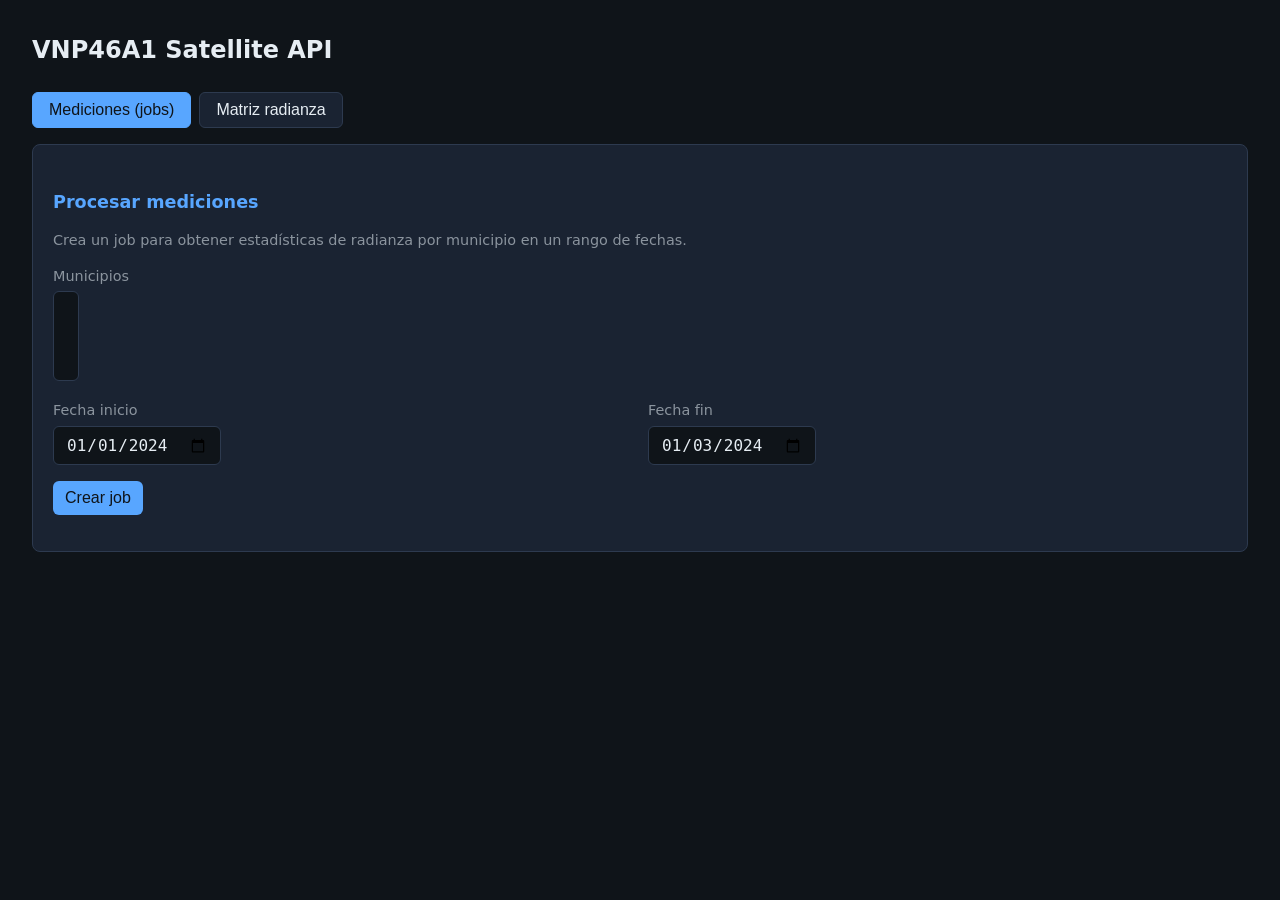
==== api/static/index.html @ 7f587f59 "Add simple web UI with heatmap visualization for radiance matrix endpoint - Serve static UI at / for" ====
<!DOCTYPE html>
<html lang="es">
<head>
  <meta charset="UTF-8">
  <meta name="viewport" content="width=device-width, initial-scale=1.0">
  <title>VNP46A1 Satellite API</title>
  <style>
    :root {
      --bg: #0f1419;
      --surface: #1a2332;
      --border: #2d3a4f;
      --text: #e6edf3;
      --muted: #8b949e;
      --accent: #58a6ff;
      --success: #3fb950;
      --error: #f85149;
    }
    * { box-sizing: border-box; }
    body {
      font-family: 'Segoe UI', system-ui, sans-serif;
      background: var(--bg);
      color: var(--text);
      margin: 0;
      padding: 2rem;
      line-height: 1.5;
    }
    h1 { font-size: 1.5rem; margin: 0 0 1.5rem 0; }
    h2 { font-size: 1.1rem; margin: 1.5rem 0 0.75rem 0; color: var(--accent); }
    .tabs { display: flex; gap: 0.5rem; margin-bottom: 1rem; }
    .tabs button {
      background: var(--surface);
      border: 1px solid var(--border);
      color: var(--text);
      padding: 0.5rem 1rem;
      cursor: pointer;
      border-radius: 6px;
    }
    .tabs button.active { background: var(--accent); color: var(--bg); border-color: var(--accent); }
    .tabs button:hover:not(.active) { background: var(--border); }
    .panel { display: none; }
    .panel.active { display: block; }
    .card {
      background: var(--surface);
      border: 1px solid var(--border);
      border-radius: 8px;
      padding: 1.25rem;
      margin-bottom: 1rem;
    }
    label { display: block; margin-bottom: 0.25rem; color: var(--muted); font-size: 0.9rem; }
    input, select, button {
      font-size: 1rem;
      padding: 0.5rem 0.75rem;
      border-radius: 6px;
      border: 1px solid var(--border);
    }
    input, select { background: var(--bg); color: var(--text); margin-bottom: 1rem; }
    button {
      background: var(--accent);
      color: var(--bg);
      border: none;
      cursor: pointer;
      font-weight: 500;
    }
    button:hover { opacity: 0.9; }
    button:disabled { opacity: 0.5; cursor: not-allowed; }
    .form-row { display: flex; gap: 1rem; flex-wrap: wrap; }
    .form-row > div { flex: 1; min-width: 140px; }
    .status { padding: 0.75rem; border-radius: 6px; margin-top: 1rem; font-family: monospace; font-size: 0.85rem; }
    .status.running { background: rgba(88, 166, 255, 0.15); border: 1px solid var(--accent); }
    .status.completed { background: rgba(63, 185, 80, 0.15); border: 1px solid var(--success); }
    .status.failed { background: rgba(248, 81, 73, 0.15); border: 1px solid var(--error); }
    #results pre, #matrizResult pre {
      background: var(--bg);
      padding: 1rem;
      border-radius: 6px;
      overflow-x: auto;
      max-height: 300px;
      overflow-y: auto;
    }
    .msg { color: var(--muted); font-size: 0.9rem; }
    .heatmap-wrap { margin: 1rem 0; }
    .heatmap-wrap canvas {
      max-width: 100%;
      height: auto;
      border-radius: 6px;
      border: 1px solid var(--border);
      image-rendering: pixelated;
      image-rendering: crisp-edges;
    }
    .heatmap-legend {
      display: flex;
      align-items: center;
      gap: 0.5rem;
      margin-top: 0.5rem;
      font-size: 0.8rem;
      color: var(--muted);
    }
    .heatmap-legend-bar {
      height: 12px;
      border-radius: 4px;
      min-width: 120px;
    }
    details { margin-top: 1rem; }
    details summary { cursor: pointer; color: var(--accent); }
  </style>
</head>
<body>
  <h1>VNP46A1 Satellite API</h1>
  <div class="tabs">
    <button class="active" data-tab="jobs">Mediciones (jobs)</button>
    <button data-tab="matriz">Matriz radianza</button>
  </div>

  <div id="jobs" class="panel active card">
    <h2>Procesar mediciones</h2>
    <p class="msg">Crea un job para obtener estadísticas de radianza por municipio en un rango de fechas.</p>
    <label>Municipios</label>
    <select id="jobMunicipios" multiple style="min-height: 80px;"></select>
    <div class="form-row">
      <div>
        <label>Fecha inicio</label>
        <input type="date" id="jobFechaInicio" value="2024-01-01">
      </div>
      <div>
        <label>Fecha fin</label>
        <input type="date" id="jobFechaFin" value="2024-01-03">
      </div>
    </div>
    <button id="btnCreateJob">Crear job</button>
    <div id="jobStatus" class="status" style="display:none;"></div>
    <div id="results" style="margin-top:1rem;"></div>
  </div>

  <div id="matriz" class="panel card">
    <h2>Matriz de radianza</h2>
    <p class="msg">Obtén la matriz de radianza y la máscara binaria del municipio para una fecha.</p>
    <div class="form-row">
      <div>
        <label>Municipio</label>
        <select id="matrizMunicipio"></select>
      </div>
      <div>
        <label>Fecha</label>
        <input type="date" id="matrizFecha" value="2024-01-15">
      </div>
    </div>
    <button id="btnCreateMatriz">Crear job matriz</button>
    <div id="matrizStatus" class="status" style="display:none;"></div>
    <div id="matrizResult" style="margin-top:1rem;"></div>
  </div>

  <script>
    const API = '';
    async function api(path, opts = {}) {
      const r = await fetch(API + path, { headers: { 'Content-Type': 'application/json' }, ...opts });
      if (!r.ok) {
        const err = await r.json().catch(() => ({ detail: r.statusText }));
        throw new Error(err.detail || JSON.stringify(err));
      }
      return r.status === 204 ? null : r.json();
    }

    async function loadMunicipios() {
      const { municipios } = await api('/municipios');
      const sel = document.getElementById('jobMunicipios');
      const selM = document.getElementById('matrizMunicipio');
      municipios.forEach(m => {
        sel.add(new Option(m, m));
        selM.add(new Option(m, m));
      });
    }

    document.querySelectorAll('.tabs button').forEach(btn => {
      btn.onclick = () => {
        document.querySelectorAll('.tabs button').forEach(b => b.classList.remove('active'));
        document.querySelectorAll('.panel').forEach(p => p.classList.remove('active'));
        btn.classList.add('active');
        document.getElementById(btn.dataset.tab).classList.add('active');
      };
    });

    document.getElementById('btnCreateJob').onclick = async () => {
      const sel = document.getElementById('jobMunicipios');
      const selected = [...sel.selectedOptions].map(o => o.value);
      if (!selected.length) { alert('Selecciona al menos un municipio'); return; }
      const fechaInicio = document.getElementById('jobFechaInicio').value;
      const fechaFin = document.getElementById('jobFechaFin').value;
      const el = document.getElementById('jobStatus');
      const res = document.getElementById('results');
      res.innerHTML = '';
      el.style.display = 'block';
      el.className = 'status running';
      el.textContent = 'Creando job...';
      try {
        const job = await api('/jobs', {
          method: 'POST',
          body: JSON.stringify({ municipios: selected, fecha_inicio: fechaInicio, fecha_fin: fechaFin }),
        });
        el.textContent = `Job ${job.job_id.slice(0, 8)}... — ${job.status}`;
        const poll = async () => {
          const st = await api(`/jobs/${job.job_id}`);
          el.className = 'status ' + st.status;
          el.textContent = `${st.job_id.slice(0, 8)}... — ${st.status} ${st.progress || ''}`.trim();
          if (st.status === 'completed') {
            const data = await api(`/jobs/${job.job_id}/results`);
            res.innerHTML = '<h3>Resultados</h3><pre>' + JSON.stringify(data.results, null, 2) + '</pre>';
          } else if (st.status === 'failed') {
            res.innerHTML = '<p style="color:var(--error)">Error: ' + (st.error || '') + '</p>';
          } else {
            setTimeout(poll, 2500);
          }
        };
        poll();
      } catch (e) {
        el.className = 'status failed';
        el.textContent = 'Error: ' + e.message;
      }
    };

    document.getElementById('btnCreateMatriz').onclick = async () => {
      const municipio = document.getElementById('matrizMunicipio').value;
      const fecha = document.getElementById('matrizFecha').value;
      const el = document.getElementById('matrizStatus');
      const res = document.getElementById('matrizResult');
      res.innerHTML = '';
      el.style.display = 'block';
      el.className = 'status running';
      el.textContent = 'Creando job matriz...';
      try {
        const job = await api('/matriz', {
          method: 'POST',
          body: JSON.stringify({ municipio, fecha }),
        });
        el.textContent = `Job ${job.job_id.slice(0, 8)}... — ${job.status}`;
        const poll = async () => {
          const st = await api(`/matriz/${job.job_id}`);
          el.className = 'status ' + st.status;
          el.textContent = `${st.job_id.slice(0, 8)}... — ${st.status} ${st.progress || ''}`.trim();
          if (st.status === 'completed') {
            const data = await api(`/matriz/${job.job_id}/resultado`);
            res.innerHTML = '<h3>Resultado</h3>';
            renderHeatmap(data.radiance_matrix, data.municipality_mask, res);
            const summary = document.createElement('details');
            summary.innerHTML = '<summary>Metadata y datos crudos</summary><pre>' +
              JSON.stringify({ municipio: data.municipio, fecha: data.fecha, bbox: data.bbox, rows: data.rows, cols: data.cols }, null, 2) +
              '\n\nradiance_matrix (muestra): ' + JSON.stringify(data.radiance_matrix.slice(0, 3).map(r => r?.slice(0, 5))) +
              '\n\nmunicipality_mask (muestra): ' + JSON.stringify(data.municipality_mask?.slice(0, 3).map(r => r?.slice(0, 5))) + '</pre>';
            res.appendChild(summary);
          } else if (st.status === 'failed') {
            res.innerHTML = '<p style="color:var(--error)">Error: ' + (st.error || '') + '</p>';
          } else {
            setTimeout(poll, 2500);
          }
        };
        poll();
      } catch (e) {
        el.className = 'status failed';
        el.textContent = 'Error: ' + e.message;
      }
    };

    function radianceToColor(v, min, max) {
      if (v == null || (typeof v === 'number' && !Number.isFinite(v))) return [40, 40, 50];
      const t = max > min ? (v - min) / (max - min) : 0;
      const t2 = Math.max(0, Math.min(1, t));
      const r = Math.round(59 + (252 - 59) * t2);
      const g = Math.round(76 + (229 - 76) * t2);
      const b = Math.round(172 + (56 - 172) * t2);
      return [r, g, b];
    }

    function renderHeatmap(radianceMatrix, municipalityMask, container, cellSize = 8) {
      const rows = radianceMatrix.length;
      const cols = radianceMatrix[0]?.length || 0;
      if (!rows || !cols) return;

      let min = Infinity, max = -Infinity;
      for (let r = 0; r < rows; r++) {
        for (let c = 0; c < cols; c++) {
          const v = radianceMatrix[r][c];
          if (v != null && Number.isFinite(v)) {
            min = Math.min(min, v);
            max = Math.max(max, v);
          }
        }
      }
      if (min === Infinity) min = 0;
      if (max === -Infinity) max = 1;

      const w = cols * cellSize;
      const h = rows * cellSize;
      const scale = Math.min(1, 400 / Math.max(w, h));
      const cw = Math.round(w * scale);
      const ch = Math.round(h * scale);
      const px = cw / cols;
      const py = ch / rows;

      const canvas = document.createElement('canvas');
      canvas.width = cw;
      canvas.height = ch;
      const ctx = canvas.getContext('2d');

      for (let r = 0; r < rows; r++) {
        for (let c = 0; c < cols; c++) {
          const [rr, gg, bb] = radianceToColor(radianceMatrix[r][c], min, max);
          ctx.fillStyle = `rgb(${rr},${gg},${bb})`;
          ctx.fillRect(c * px, r * py, Math.ceil(px) + 1, Math.ceil(py) + 1);
          if (municipalityMask && municipalityMask[r] && municipalityMask[r][c] === 0) {
            ctx.fillStyle = 'rgba(0,0,0,0.4)';
            ctx.fillRect(c * px, r * py, Math.ceil(px) + 1, Math.ceil(py) + 1);
          }
        }
      }

      const wrap = document.createElement('div');
      wrap.className = 'heatmap-wrap';
      wrap.innerHTML = '<p class="msg">Matriz de radianza (azul= bajo, amarillo= alto). Píxeles fuera del municipio atenuados.</p>';
      wrap.appendChild(canvas);
      const legend = document.createElement('div');
      legend.className = 'heatmap-legend';
      legend.innerHTML = `<span>${min.toFixed(1)}</span><div class="heatmap-legend-bar" style="background:linear-gradient(to right,rgb(59,76,172),rgb(252,229,56))"></div><span>${max.toFixed(1)} nW/(cm²·sr)</span>`;
      wrap.appendChild(legend);
      container.appendChild(wrap);
    }

    loadMunicipios().catch(e => alert('No se pudo cargar municipios: ' + e.message));
  </script>
</body>
</html>
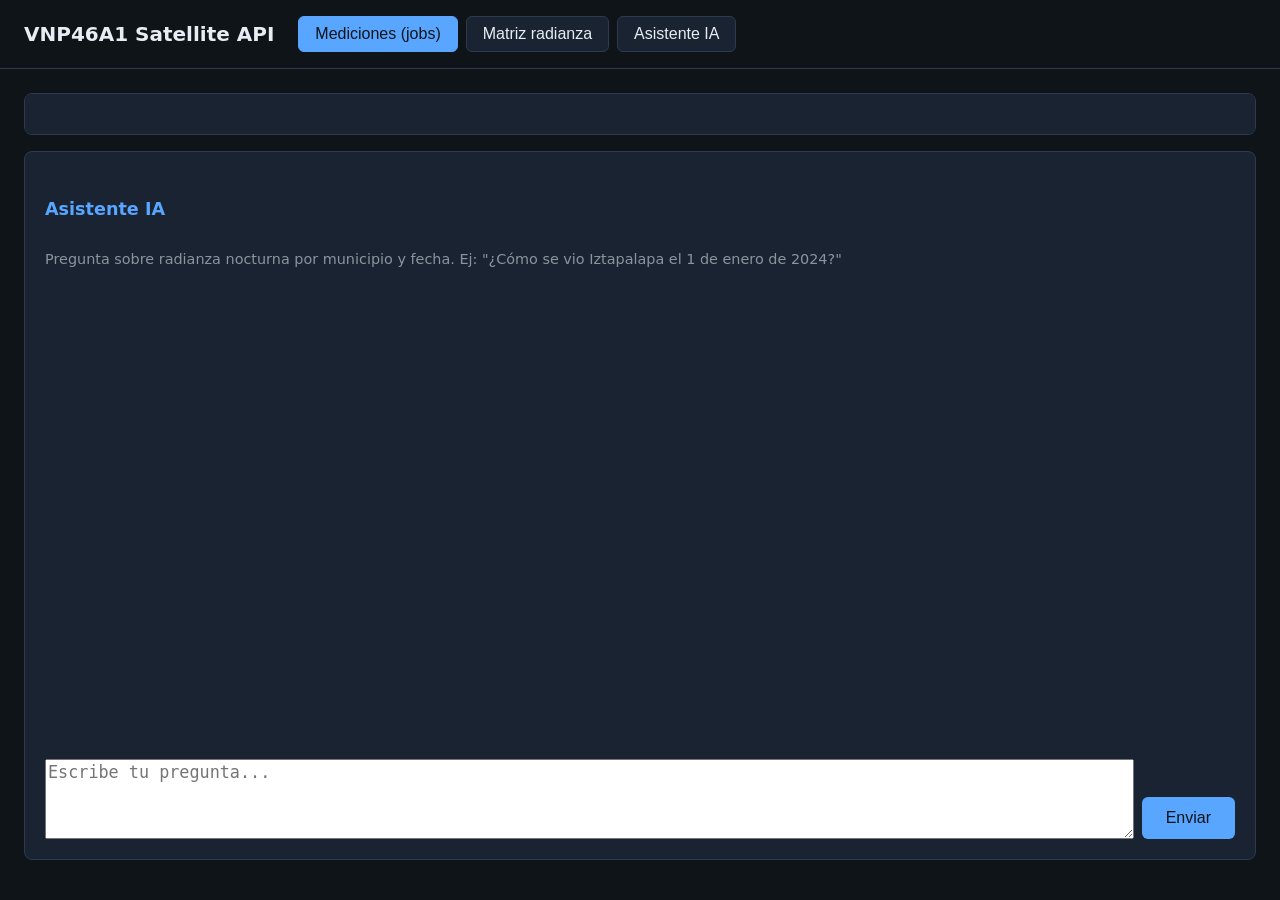
==== commit b490deb6: "feat: add PydanticAI chat endpoint and assistant UI tab" ====
--- a/api/static/index.html
+++ b/api/static/index.html
@@ -16,13 +16,34 @@
       --error: #f85149;
     }
     * { box-sizing: border-box; }
+    html, body {
+      height: 100%;
+      margin: 0;
+      overflow: hidden;
+    }
     body {
       font-family: 'Segoe UI', system-ui, sans-serif;
       background: var(--bg);
       color: var(--text);
-      margin: 0;
-      padding: 2rem;
+      padding: 0;
       line-height: 1.5;
+      display: flex;
+      flex-direction: column;
+    }
+    .app-header {
+      flex-shrink: 0;
+      padding: 1rem 1.5rem;
+      border-bottom: 1px solid var(--border);
+      display: flex;
+      align-items: center;
+      gap: 1.5rem;
+    }
+    .app-content {
+      flex: 1;
+      min-height: 0;
+      display: flex;
+      flex-direction: column;
+      padding: 1.5rem;
     }
     h1 { font-size: 1.5rem; margin: 0 0 1.5rem 0; }
     h2 { font-size: 1.1rem; margin: 1.5rem 0 0.75rem 0; color: var(--accent); }
@@ -38,7 +59,13 @@
     .tabs button.active { background: var(--accent); color: var(--bg); border-color: var(--accent); }
     .tabs button:hover:not(.active) { background: var(--border); }
     .panel { display: none; }
-    .panel.active { display: block; }
+    .panel.active {
+      display: flex;
+      flex-direction: column;
+      flex: 1;
+      min-height: 0;
+      overflow: auto;
+    }
     .card {
       background: var(--surface);
       border: 1px solid var(--border);
@@ -102,15 +129,78 @@
     }
     details { margin-top: 1rem; }
     details summary { cursor: pointer; color: var(--accent); }
+    .chat-messages {
+      flex: 1;
+      min-height: 0;
+      overflow-y: auto;
+      margin: 1rem 0;
+      display: flex;
+      flex-direction: column;
+      gap: 1rem;
+    }
+    .chat-bubble {
+      max-width: 90%;
+      padding: 1rem 1.25rem;
+      border-radius: 14px;
+      line-height: 1.5;
+      font-size: 1.05rem;
+    }
+    .chat-bubble.user {
+      align-self: flex-end;
+      background: var(--accent);
+      color: var(--bg);
+    }
+    .chat-bubble.assistant {
+      align-self: flex-start;
+      background: var(--surface);
+      border: 1px solid var(--border);
+    }
+    .chat-bubble .bubble-content { white-space: pre-wrap; word-break: break-word; }
+    .chat-bubble .bubble-attachment { margin-top: 0.75rem; }
+    .chat-input-wrap {
+      display: flex;
+      gap: 0.5rem;
+      align-items: flex-end;
+    }
+    .chat-input-wrap textarea {
+      flex: 1;
+      resize: vertical;
+      min-height: 80px;
+      font-size: 1.05rem;
+    }
+    .chat-input-wrap button { flex-shrink: 0; }
+    .mediciones-table {
+      width: 100%;
+      border-collapse: collapse;
+      font-size: 0.85rem;
+    }
+    .mediciones-table th, .mediciones-table td {
+      border: 1px solid var(--border);
+      padding: 0.4rem 0.6rem;
+      text-align: left;
+    }
+    .mediciones-table th { background: var(--bg); color: var(--muted); }
+    .chat-panel {
+      height: 100%;
+      display: flex;
+      flex-direction: column;
+      min-height: 0;
+    }
+    .chat-panel .chat-messages { flex: 1; }
+    .chat-panel .chat-input-wrap { flex-shrink: 0; margin-top: 0.5rem; }
+    .chat-panel .chat-input-wrap button { padding: 0.75rem 1.5rem; font-size: 1rem; }
   </style>
 </head>
 <body>
-  <h1>VNP46A1 Satellite API</h1>
-  <div class="tabs">
-    <button class="active" data-tab="jobs">Mediciones (jobs)</button>
-    <button data-tab="matriz">Matriz radianza</button>
-  </div>
-
+  <header class="app-header">
+    <h1 style="margin:0; font-size: 1.25rem;">VNP46A1 Satellite API</h1>
+    <div class="tabs" style="margin:0;">
+      <button class="active" data-tab="jobs">Mediciones (jobs)</button>
+      <button data-tab="matriz">Matriz radianza</button>
+      <button data-tab="chat">Asistente IA</button>
+    </div>
+  </header>
+  <main class="app-content">
   <div id="jobs" class="panel active card">
     <h2>Procesar mediciones</h2>
     <p class="msg">Crea un job para obtener estadísticas de radianza por municipio en un rango de fechas.</p>
@@ -131,6 +221,16 @@
     <div id="results" style="margin-top:1rem;"></div>
   </div>
 
+  <div id="chat" class="panel card chat-panel">
+    <h2>Asistente IA</h2>
+    <p class="msg">Pregunta sobre radianza nocturna por municipio y fecha. Ej: "¿Cómo se vio Iztapalapa el 1 de enero de 2024?"</p>
+    <div class="chat-messages" id="chatMessages"></div>
+    <div class="chat-input-wrap">
+      <textarea id="chatInput" rows="3" placeholder="Escribe tu pregunta..."></textarea>
+      <button id="btnSendChat">Enviar</button>
+    </div>
+  </div>
+
   <div id="matriz" class="panel card">
     <h2>Matriz de radianza</h2>
     <p class="msg">Obtén la matriz de radianza y la máscara binaria del municipio para una fecha.</p>
@@ -148,6 +248,7 @@
     <div id="matrizStatus" class="status" style="display:none;"></div>
     <div id="matrizResult" style="margin-top:1rem;"></div>
   </div>
+  </main>
 
   <script>
     const API = '';
@@ -324,6 +425,87 @@
     }
 
     loadMunicipios().catch(e => alert('No se pudo cargar municipios: ' + e.message));
+
+    // Chat tab
+    const chatMessages = document.getElementById('chatMessages');
+    const chatInput = document.getElementById('chatInput');
+    const btnSendChat = document.getElementById('btnSendChat');
+    let chatHistory = [];
+
+    function appendChatBubble(role, content, attachmentEl = null) {
+      const bubble = document.createElement('div');
+      bubble.className = 'chat-bubble ' + role;
+      const contentDiv = document.createElement('div');
+      contentDiv.className = 'bubble-content';
+      contentDiv.textContent = content;
+      bubble.appendChild(contentDiv);
+      if (attachmentEl) {
+        const wrap = document.createElement('div');
+        wrap.className = 'bubble-attachment';
+        wrap.appendChild(attachmentEl);
+        bubble.appendChild(wrap);
+      }
+      chatMessages.appendChild(bubble);
+      chatMessages.scrollTop = chatMessages.scrollHeight;
+    }
+
+    function renderMedicionesTable(mediciones) {
+      const table = document.createElement('table');
+      table.className = 'mediciones-table';
+      if (!mediciones || !mediciones.length) return table;
+      const keys = Object.keys(mediciones[0]);
+      const thead = document.createElement('thead');
+      thead.innerHTML = '<tr>' + keys.map(k => '<th>' + k + '</th>').join('') + '</tr>';
+      table.appendChild(thead);
+      const tbody = document.createElement('tbody');
+      mediciones.forEach(m => {
+        const row = document.createElement('tr');
+        row.innerHTML = keys.map(k => '<td>' + (m[k] != null ? String(m[k]) : '') + '</td>').join('');
+        tbody.appendChild(row);
+      });
+      table.appendChild(tbody);
+      return table;
+    }
+
+    async function sendChat() {
+      const msg = chatInput.value.trim();
+      if (!msg) return;
+      chatInput.value = '';
+      appendChatBubble('user', msg);
+      chatHistory.push({ role: 'user', content: msg });
+
+      btnSendChat.disabled = true;
+      try {
+        const resp = await api('/chat', {
+          method: 'POST',
+          body: JSON.stringify({ message: msg, history: chatHistory.slice(0, -1) }),
+        });
+        chatHistory.push({ role: 'model', content: resp.response });
+
+        let attachmentEl = null;
+        const parts = [];
+        if (resp.heatmap_data && resp.heatmap_data.radiance_matrix) {
+          const wrap = document.createElement('div');
+          wrap.className = 'heatmap-wrap';
+          renderHeatmap(resp.heatmap_data.radiance_matrix, resp.heatmap_data.municipality_mask, wrap);
+          parts.push(wrap);
+        }
+        if (resp.mediciones && resp.mediciones.length) {
+          parts.push(renderMedicionesTable(resp.mediciones));
+        }
+        if (parts.length) attachmentEl = parts.length === 1 ? parts[0] : (() => { const c = document.createElement('div'); parts.forEach(p => c.appendChild(p)); return c; })();
+
+        appendChatBubble('assistant', resp.response, attachmentEl);
+      } catch (e) {
+        appendChatBubble('assistant', 'Error: ' + e.message);
+        chatHistory.push({ role: 'model', content: 'Error: ' + e.message });
+      } finally {
+        btnSendChat.disabled = false;
+      }
+    }
+
+    btnSendChat.onclick = () => sendChat();
+    chatInput.onkeydown = (e) => { if (e.key === 'Enter' && !e.shiftKey) { e.preventDefault(); sendChat(); } };
   </script>
 </body>
 </html>
